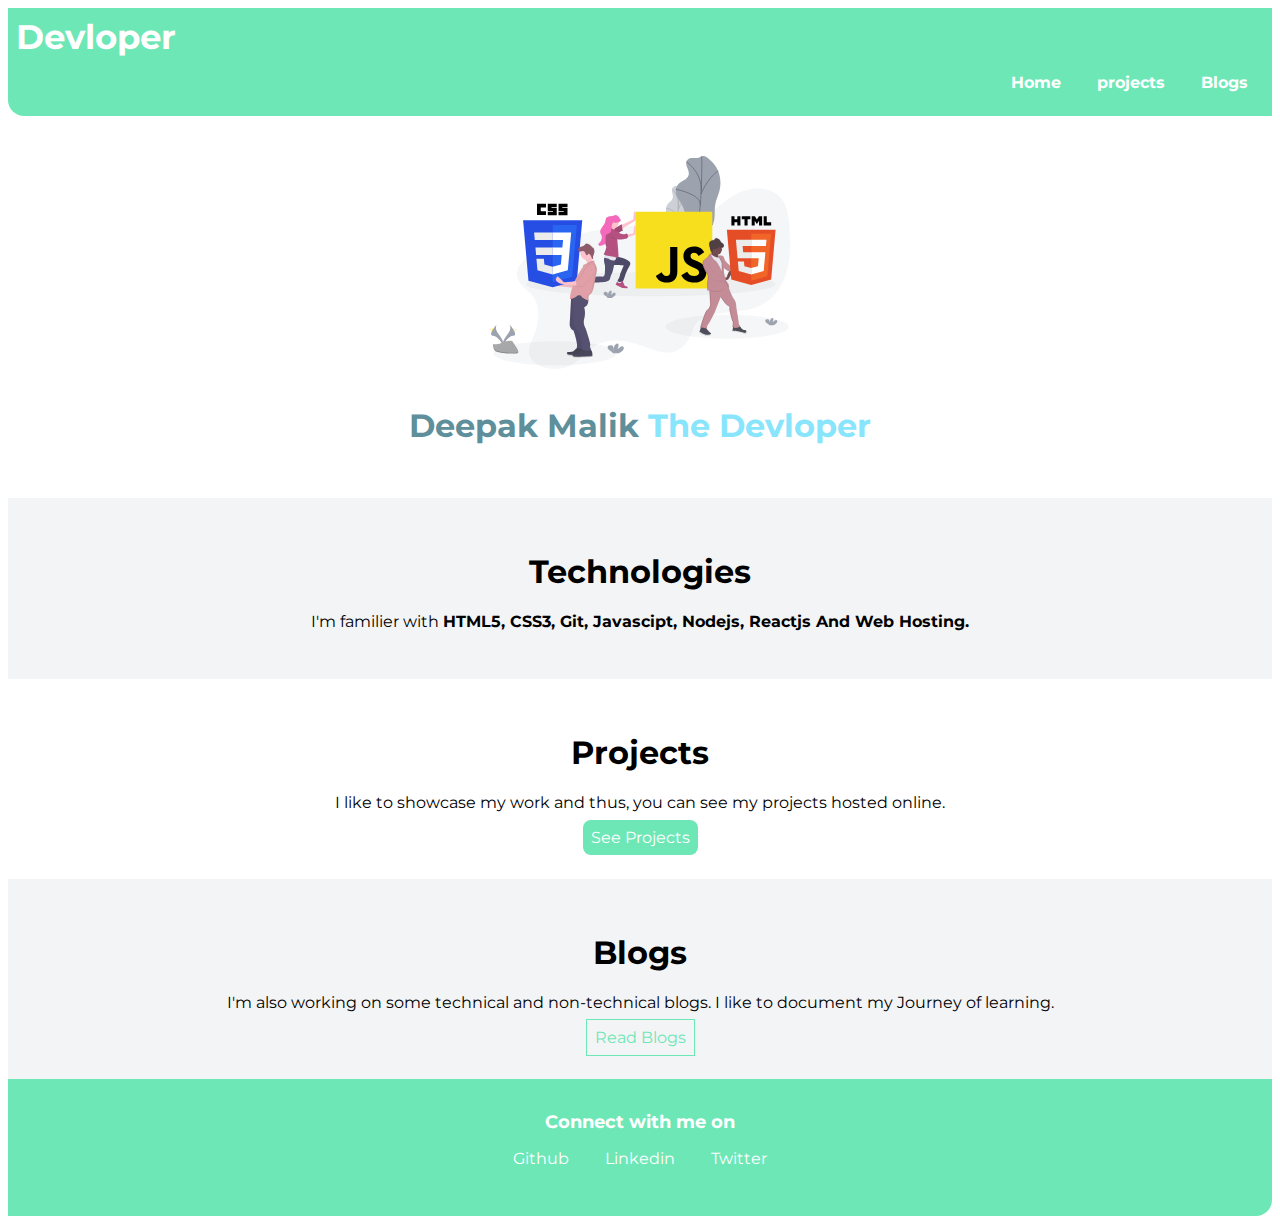
==== index.html @ 0fa0b599 "updated index.html" ====
<!DOCTYPE html>
<html lang="en">
<head>
    <meta charset="UTF-8">
    <meta http-equiv="X-UA-Compatible" content="IE=edge">
    <meta name="viewport" content="width=device-width, initial-scale=1.0">
    <link href="/style.css" rel="stylesheet" />
    <title>Home   |Deepak</title>
</head>
<body>
    
    <nav class="navigation conatiner">
        <div class="nav-brand">Devloper</div>
        <ul class="non-bullet  navpills">
            <li class="inline">
                <a class="link link-active " href="/">Home</a>
            </li>
            <li class="inline">
                <a class="link link-active" href="/project.html">projects</a>
            </li>
            <li class="inline">
                <a class="link link-active" href="/blog.html">Blogs</a>
            </li>
        </ul>
    </nav>
    <header class="hero">
        <img class="hero-img" src="/images/javascipt.svg" />
        <h1 class="hero-heading">Deepak Malik <span style="color: #88e5fc;"> The Devloper</span> </h1>
    </header>
    <section class="section ow">
        <h1>Technologies</h1>
        <p>I'm familier with <strong>HTML5, CSS3, Git, Javascipt, Nodejs, Reactjs And Web Hosting.</strong></p>
    </section>
    <section class="section white">
        <h1>Projects</h1>
        <div class="conatiner container-centre"></div>
        <p>I like to showcase my work and thus, you can see my projects hosted online.</p>
        <a class="link primary-link" href="/project.html">See Projects</a> </a>
    </section >
    <section class="section ow">
        <h1>Blogs</h1>
        <p>I'm also working on some technical and non-technical blogs. I like to document my Journey of learning.</p>
        <a class="link secondary-link" href="/blog.html">Read Blogs </a>

    </section>
    <footer class="footer">
        <div class="footer-header">Connect with me on</div>
        <ul class="social-links non-bullet">
            <li class="inline"> 
                <a class="link link-active " href="https://github.com/deepakmalikk">Github</a>
             </li>
             <li class="inline"> 
                <a class="link link-active " href="https://www.linkedin.com/in/deepak-malik-64a5211b4/">Linkedin</a>
             </li>
             <li class="inline"> 
                <a class="link link-active " href="https://twitter.com/DeEpAkM00790974">Twitter</a>
             </li>


             
        </ul>
    </footer>
    
</body>
</html>
---- style.css ----
@import url('https://fonts.googleapis.com/css2?family=Montserrat:wght@400;700&display=swap');

:root{
      --primary-color: #6EE7B7;
      --dark-gray: #5e8f9b; 
      --off-white: #f3f4f6;   
    }
body{font-family: 'Montserrat', sans-serif;
}
.conatiner{
    padding-left: 1rem;
    padding-right: 1rem;
}
.container-centre{
    max-width: 600px;
    margin: auto;
}
hr{
    margin: 1rem 0rem;
}

.primary-link{
    background-color: var(--primary-color);
    border-radius: 0.5rem;
    color: white;
    
}

.link{
    text-decoration: none;
    padding: 0.5rem 0.5rem;
}
.secondary-link{
    
    color: var(--primary-color);
    border-bottom: 0.5rem;
    border: 1px solid var(--primary-color);
}
.non-bullet{
    list-style: none;
    
}

.inline{
    display: inline;
    padding: 0rem 0.5rem;
}
.navigation{
    background-color: var(--primary-color);
    color: white;
    padding: 0.5rem;
    border-bottom-left-radius: 1rem;
   
}
.navigation .link{
    color: white;
    
}
.navigation .navpills{
    text-align: right;
   
}

.navigation .nav-brand{
    font-weight: bold;
    font-size: 2.1rem;
}
.navigation .link-active{
    font-weight: bold;
}
.hero{
    padding: 2rem;
}
.hero .hero-img{
    padding-top: 0.5rem;
    max-width: 300px;
    display: block;
    margin: auto;

}
.hero .hero-heading{
    padding-top: 1rem;
    color: var(--dark-gray);
    text-align: center;
}

.section{
    padding: 2rem;
}
.section h1{
    text-align: center;
}
 .ow{
    background-color: var(--off-white);
    text-align: center;
}
.white{
    background-color: white;
    text-align: center;
}
.footer{
    background-color: var(--primary-color);
    padding: 2rem 1rem;
    text-align: center;
    color: white;
    border-bottom-right-radius: 1rem;
}
.footer .footer-header{
    font-weight: bold;
    font-size: large;
}
.footer .link{
    color: white;
}
.footer ul{
    padding-inline-start: 0rem;
}
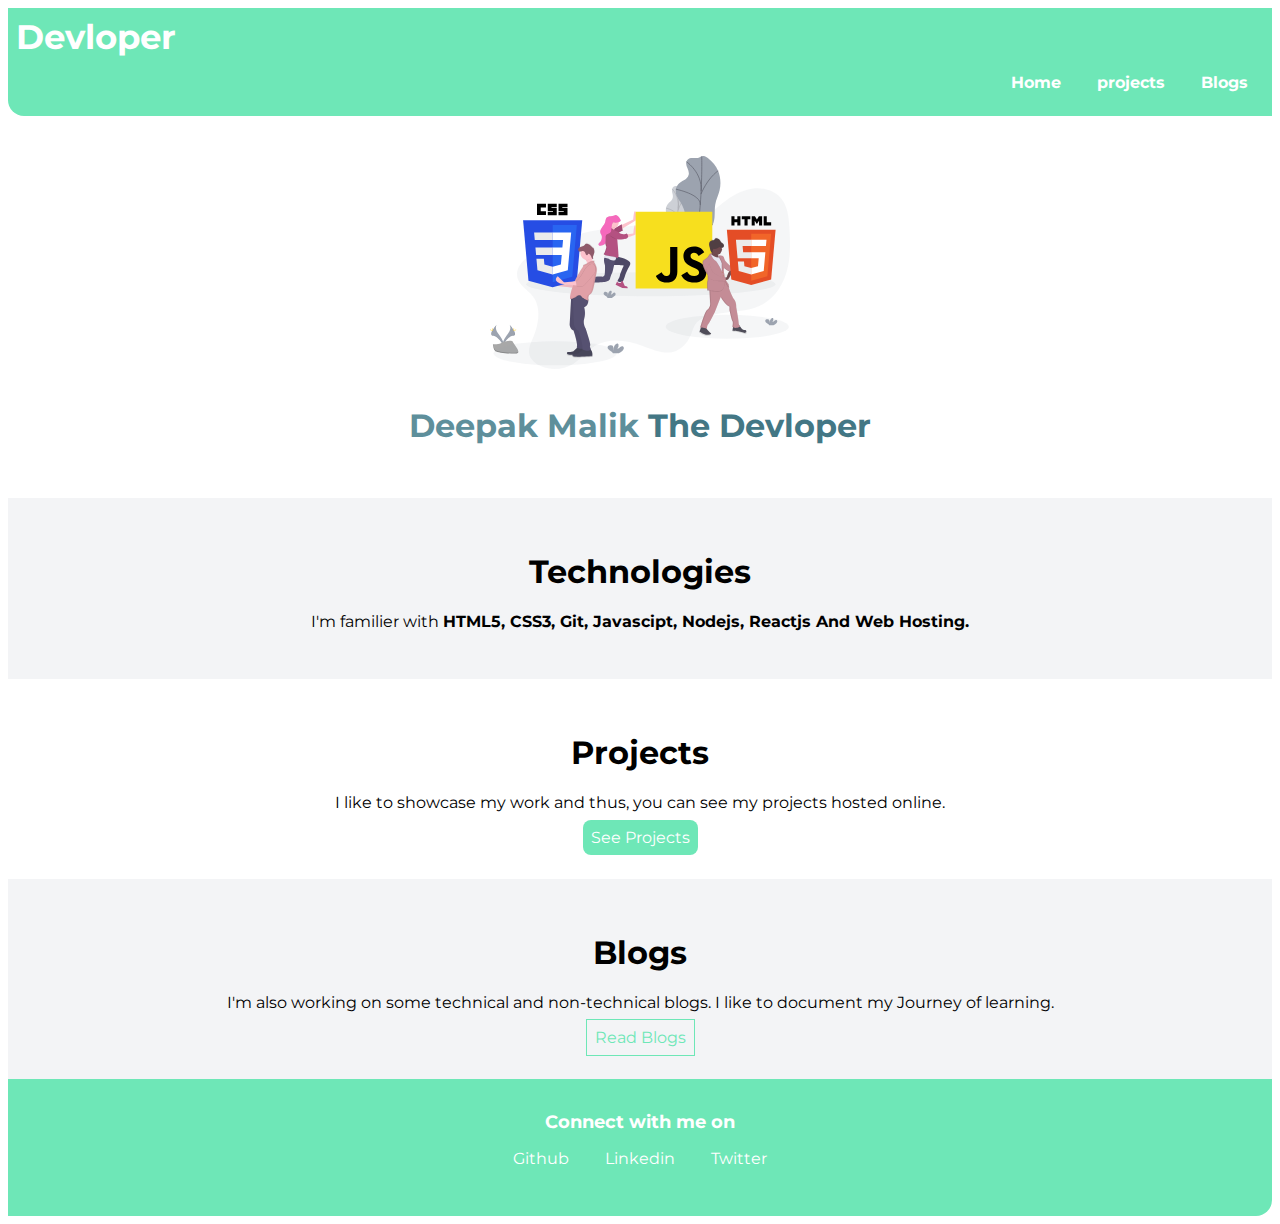
==== commit f8e890a7: "updated index.html" ====
--- a/index.html
+++ b/index.html
@@ -25,7 +25,7 @@
     </nav>
     <header class="hero">
         <img class="hero-img" src="/images/javascipt.svg" />
-        <h1 class="hero-heading">Deepak Malik <span style="color: #88e5fc;"> The Devloper</span> </h1>
+        <h1 class="hero-heading">Deepak Malik <span style="color: #437785;"> The Devloper</span> </h1>
     </header>
     <section class="section ow">
         <h1>Technologies</h1>
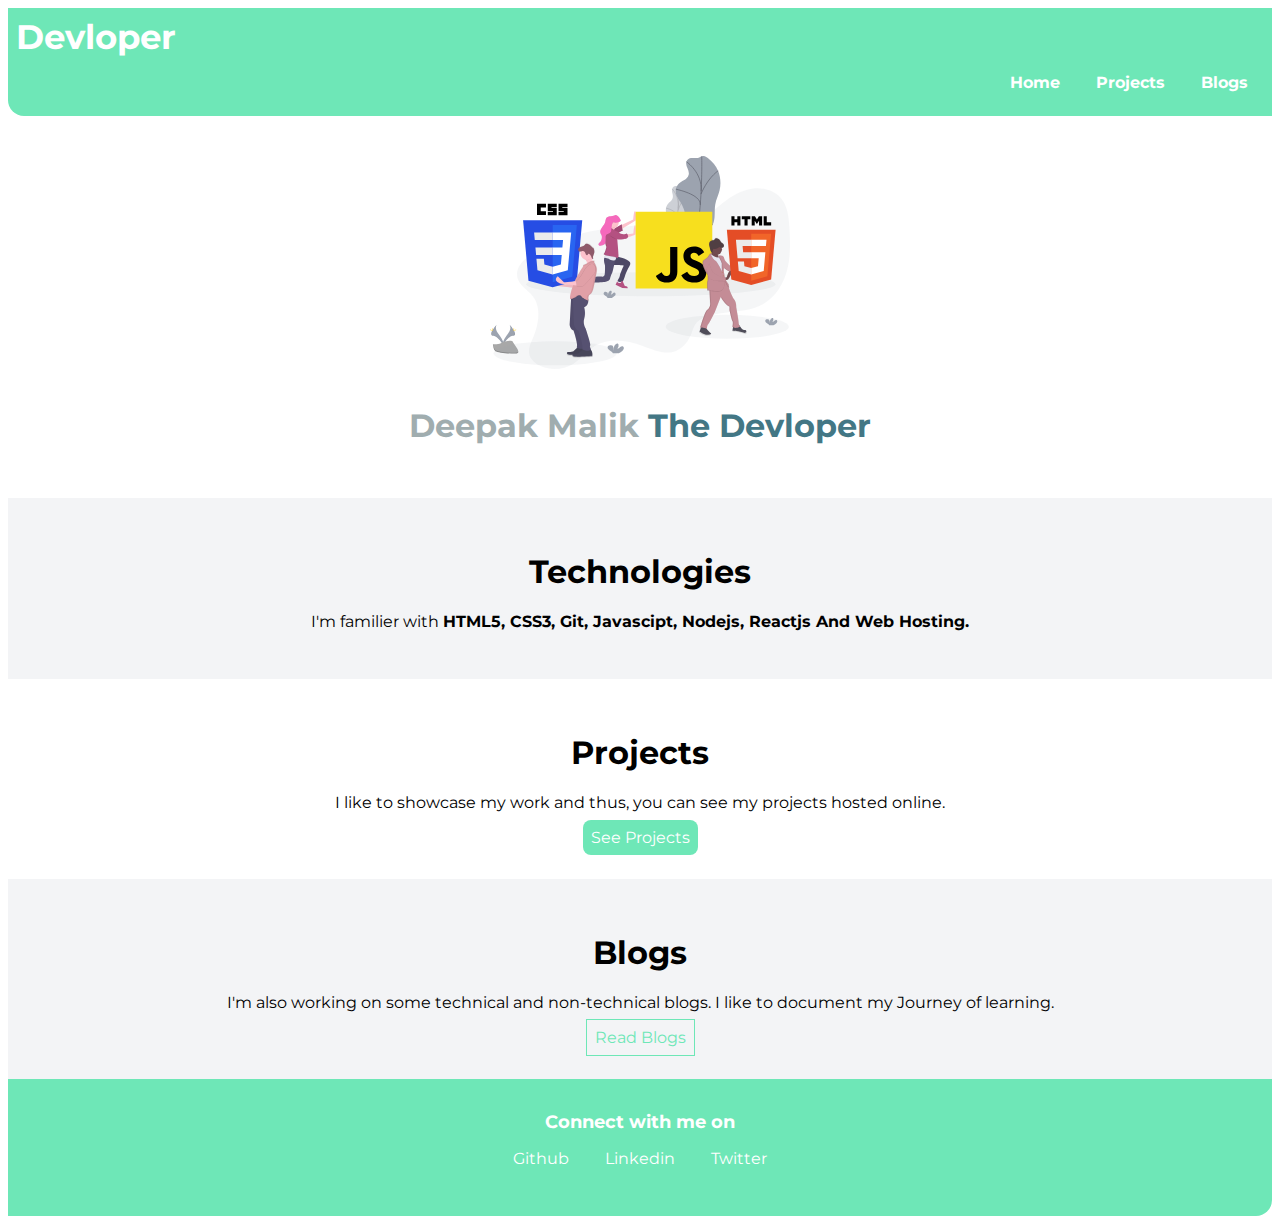
==== commit 37804c11: "Files updated" ====
--- a/index.html
+++ b/index.html
@@ -16,7 +16,7 @@
                 <a class="link link-active " href="/">Home</a>
             </li>
             <li class="inline">
-                <a class="link link-active" href="/project.html">projects</a>
+                <a class="link link-active" href="/project.html">Projects</a>
             </li>
             <li class="inline">
                 <a class="link link-active" href="/blog.html">Blogs</a>
--- a/style.css
+++ b/style.css
@@ -2,7 +2,7 @@
 
 :root{
       --primary-color: #6EE7B7;
-      --dark-gray: #5e8f9b; 
+      --dark-gray: #a0adaf; 
       --off-white: #f3f4f6;   
     }
 body{font-family: 'Montserrat', sans-serif;
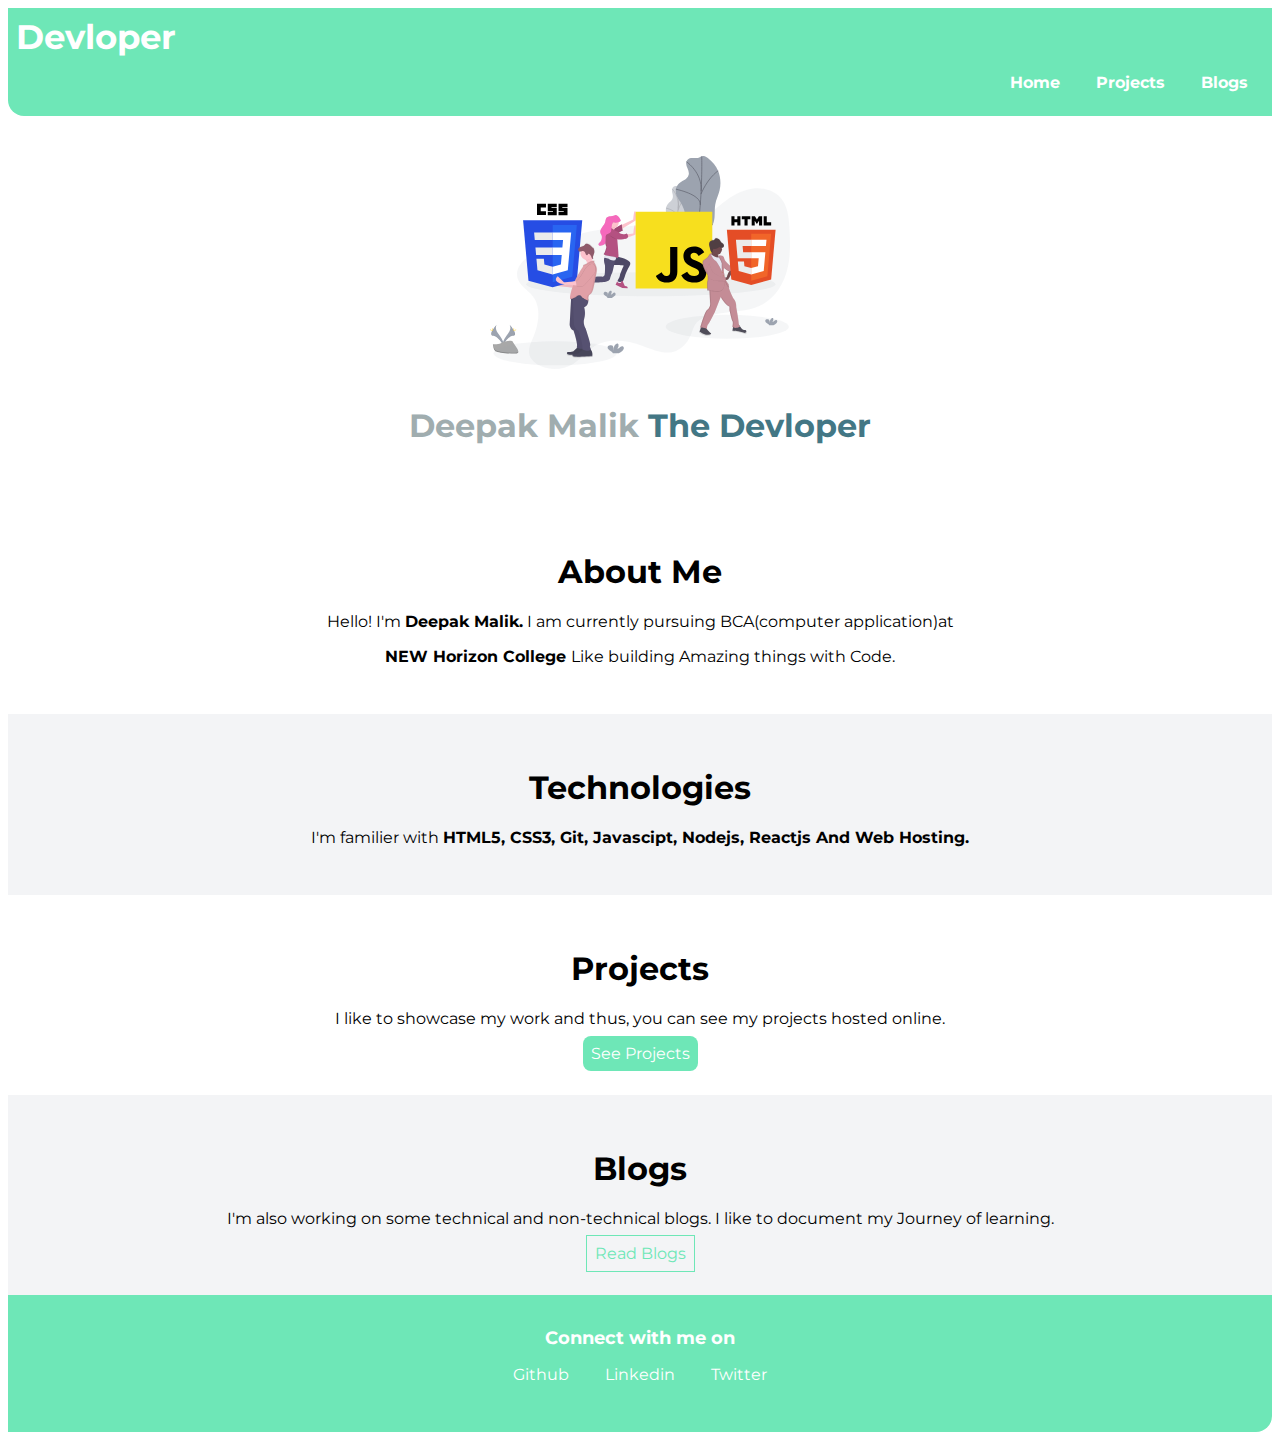
==== commit e8117191: "Updated index.html" ====
--- a/index.html
+++ b/index.html
@@ -27,6 +27,13 @@
         <img class="hero-img" src="/images/javascipt.svg" />
         <h1 class="hero-heading">Deepak Malik <span style="color: #437785;"> The Devloper</span> </h1>
     </header>
+    <section class="section white">
+        <h1>About Me</h1>
+        <div class="conatiner container-centre"></div>
+        <p> Hello! I'm <strong>Deepak Malik.</strong> I am currently pursuing BCA(computer application)at</p>
+        <p><a style="text-decoration: none; font-weight: bold; color: black" href="https://newhorizoncollege.co.in/"> NEW Horizon College </a> Like building Amazing things with Code.</p>
+    </section >
+
     <section class="section ow">
         <h1>Technologies</h1>
         <p>I'm familier with <strong>HTML5, CSS3, Git, Javascipt, Nodejs, Reactjs And Web Hosting.</strong></p>
@@ -35,7 +42,7 @@
         <h1>Projects</h1>
         <div class="conatiner container-centre"></div>
         <p>I like to showcase my work and thus, you can see my projects hosted online.</p>
-        <a class="link primary-link" href="/project.html">See Projects</a> </a>
+        <a class="link primary-link" href="/project.html">See Projects</a>
     </section >
     <section class="section ow">
         <h1>Blogs</h1>
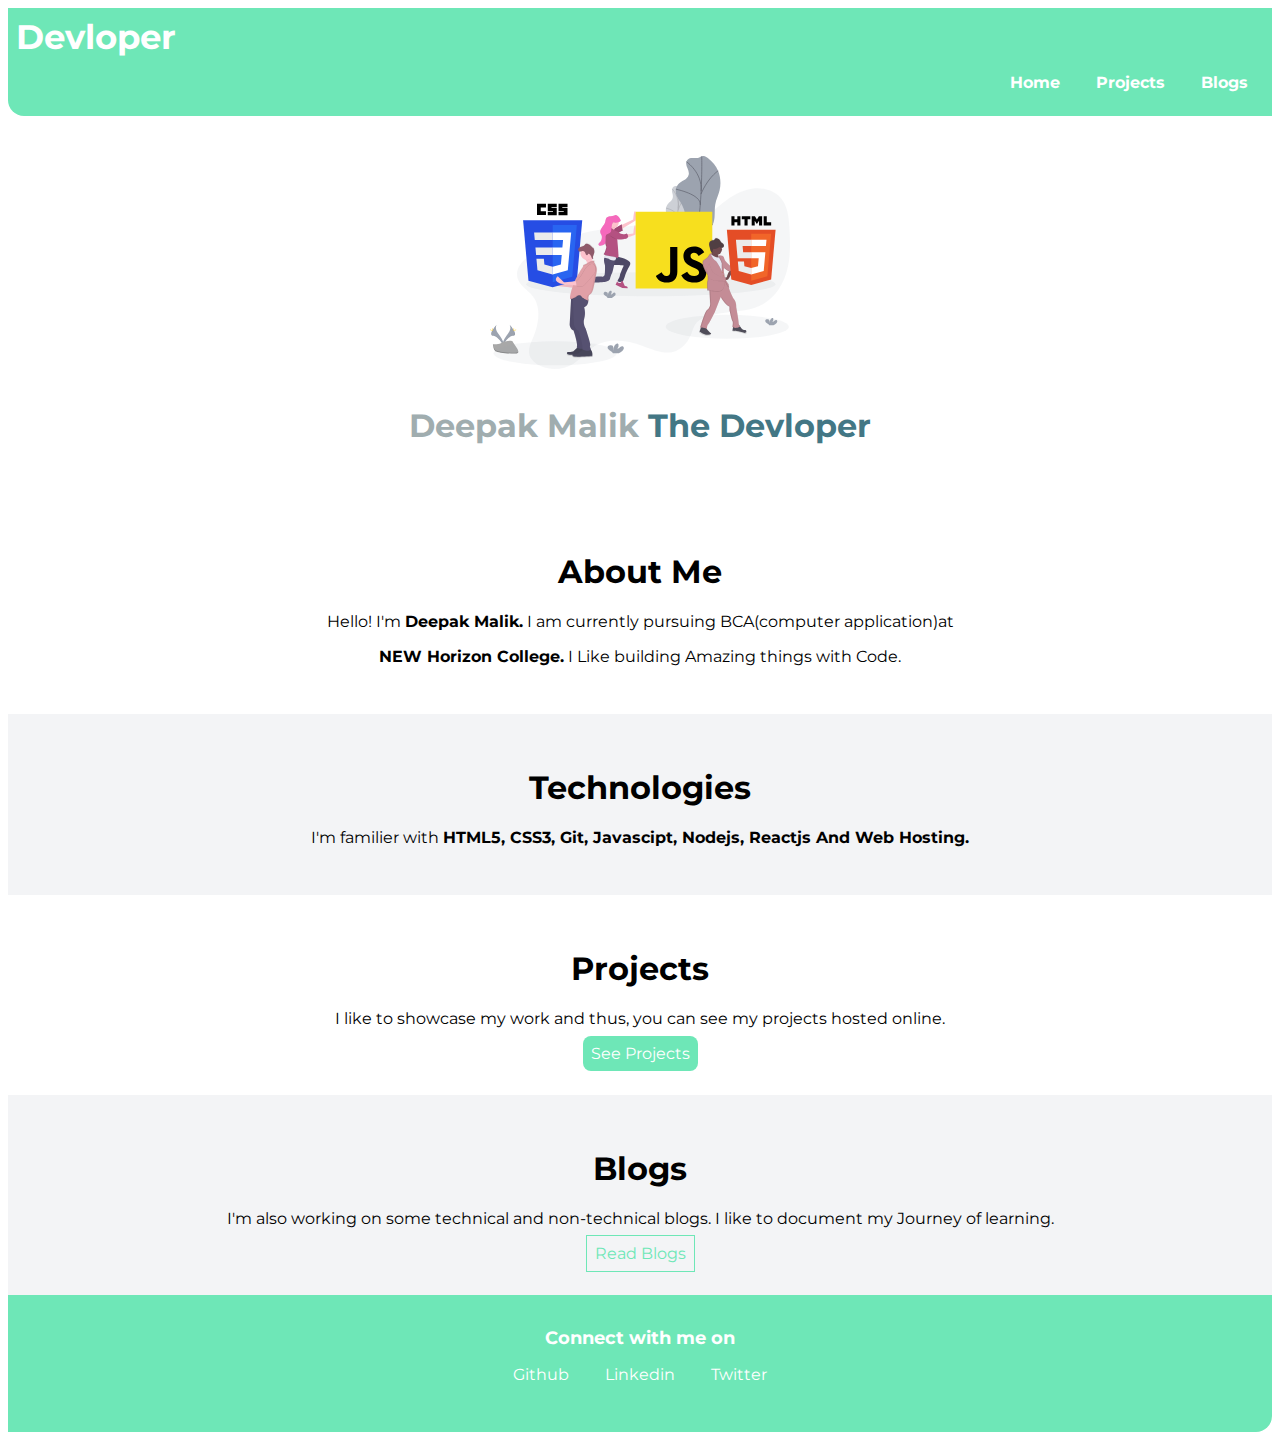
==== commit 085fb36e: "updated index.html" ====
--- a/index.html
+++ b/index.html
@@ -31,7 +31,7 @@
         <h1>About Me</h1>
         <div class="conatiner container-centre"></div>
         <p> Hello! I'm <strong>Deepak Malik.</strong> I am currently pursuing BCA(computer application)at</p>
-        <p><a style="text-decoration: none; font-weight: bold; color: black" href="https://newhorizoncollege.co.in/"> NEW Horizon College </a> Like building Amazing things with Code.</p>
+        <p><a style="text-decoration: none; font-weight: bold; color: black" href="https://newhorizoncollege.co.in/"> NEW Horizon College.</a> I Like building Amazing things with Code.</p>
     </section >
 
     <section class="section ow">
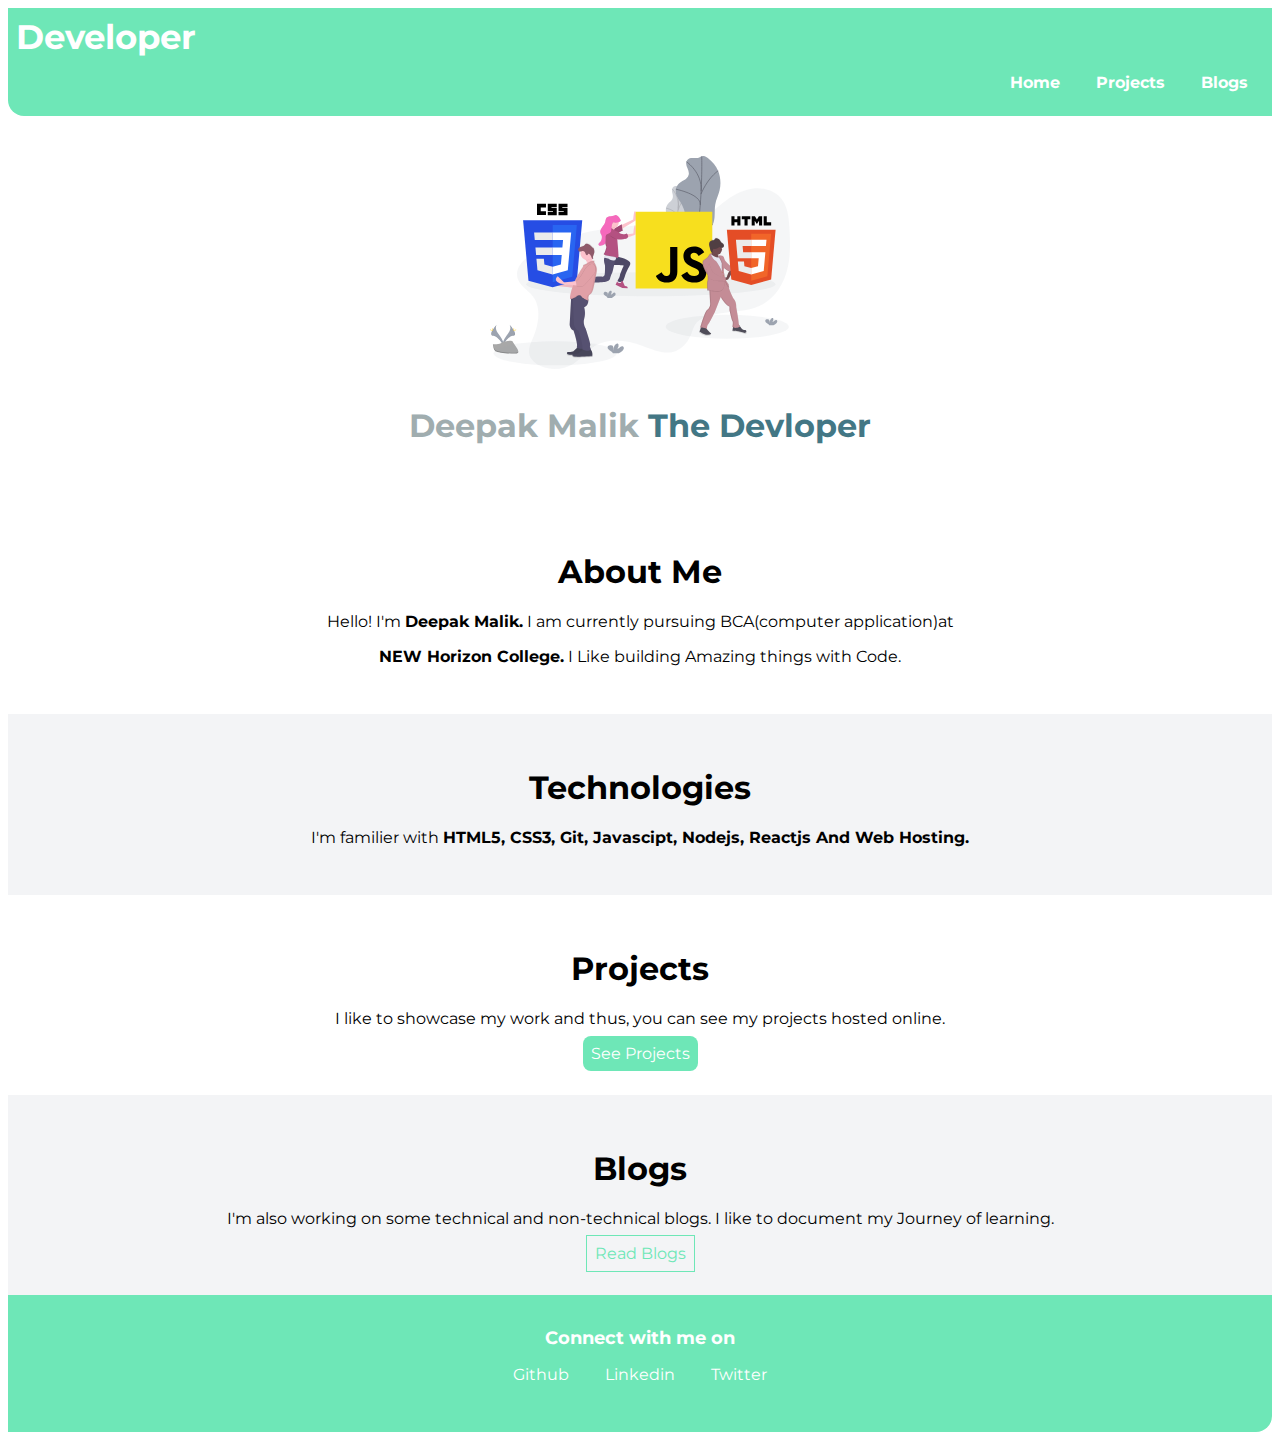
==== commit e332ec54: "Update index.html" ====
--- a/index.html
+++ b/index.html
@@ -10,7 +10,7 @@
 <body>
     
     <nav class="navigation conatiner">
-        <div class="nav-brand">Devloper</div>
+        <div class="nav-brand">Developer</div>
         <ul class="non-bullet  navpills">
             <li class="inline">
                 <a class="link link-active " href="/">Home</a>
@@ -69,4 +69,4 @@
     </footer>
     
 </body>
-</html>+</html>
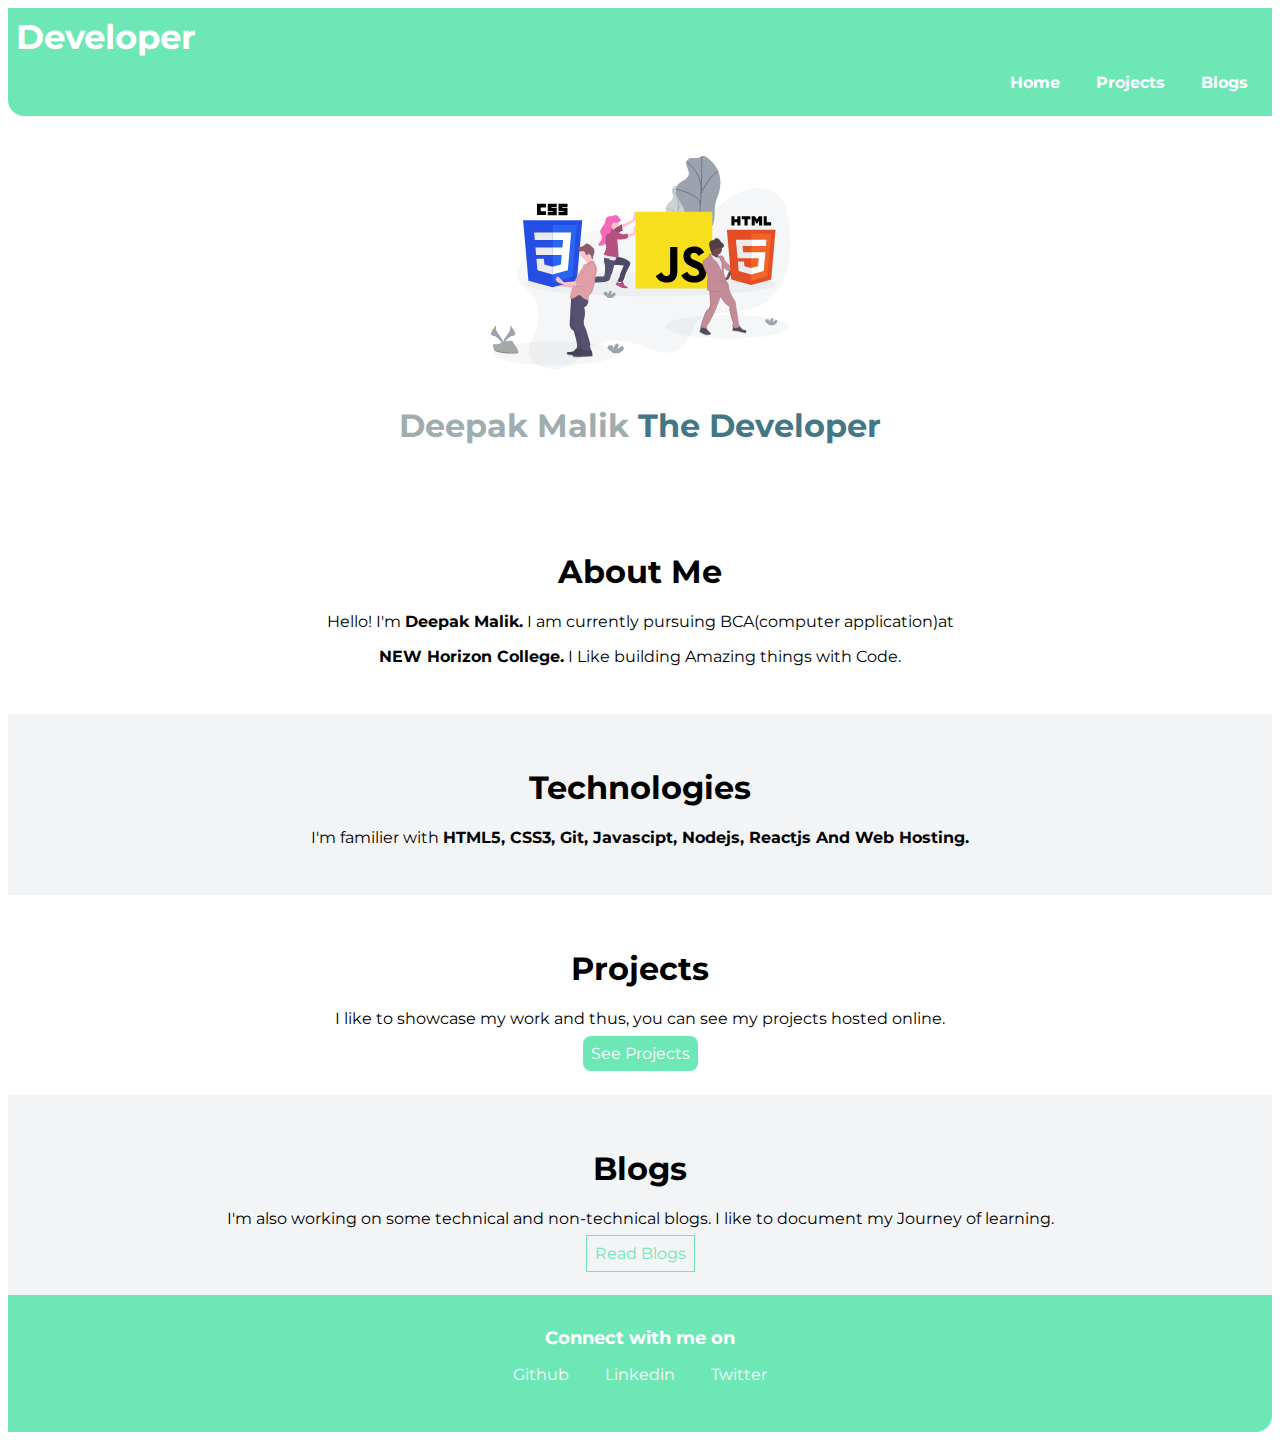
==== commit 7201d7e3: "Made some correction" ====
--- a/index.html
+++ b/index.html
@@ -25,7 +25,7 @@
     </nav>
     <header class="hero">
         <img class="hero-img" src="/images/javascipt.svg" />
-        <h1 class="hero-heading">Deepak Malik <span style="color: #437785;"> The Devloper</span> </h1>
+        <h1 class="hero-heading">Deepak Malik <span style="color: #437785;"> The Developer</span> </h1>
     </header>
     <section class="section white">
         <h1>About Me</h1>
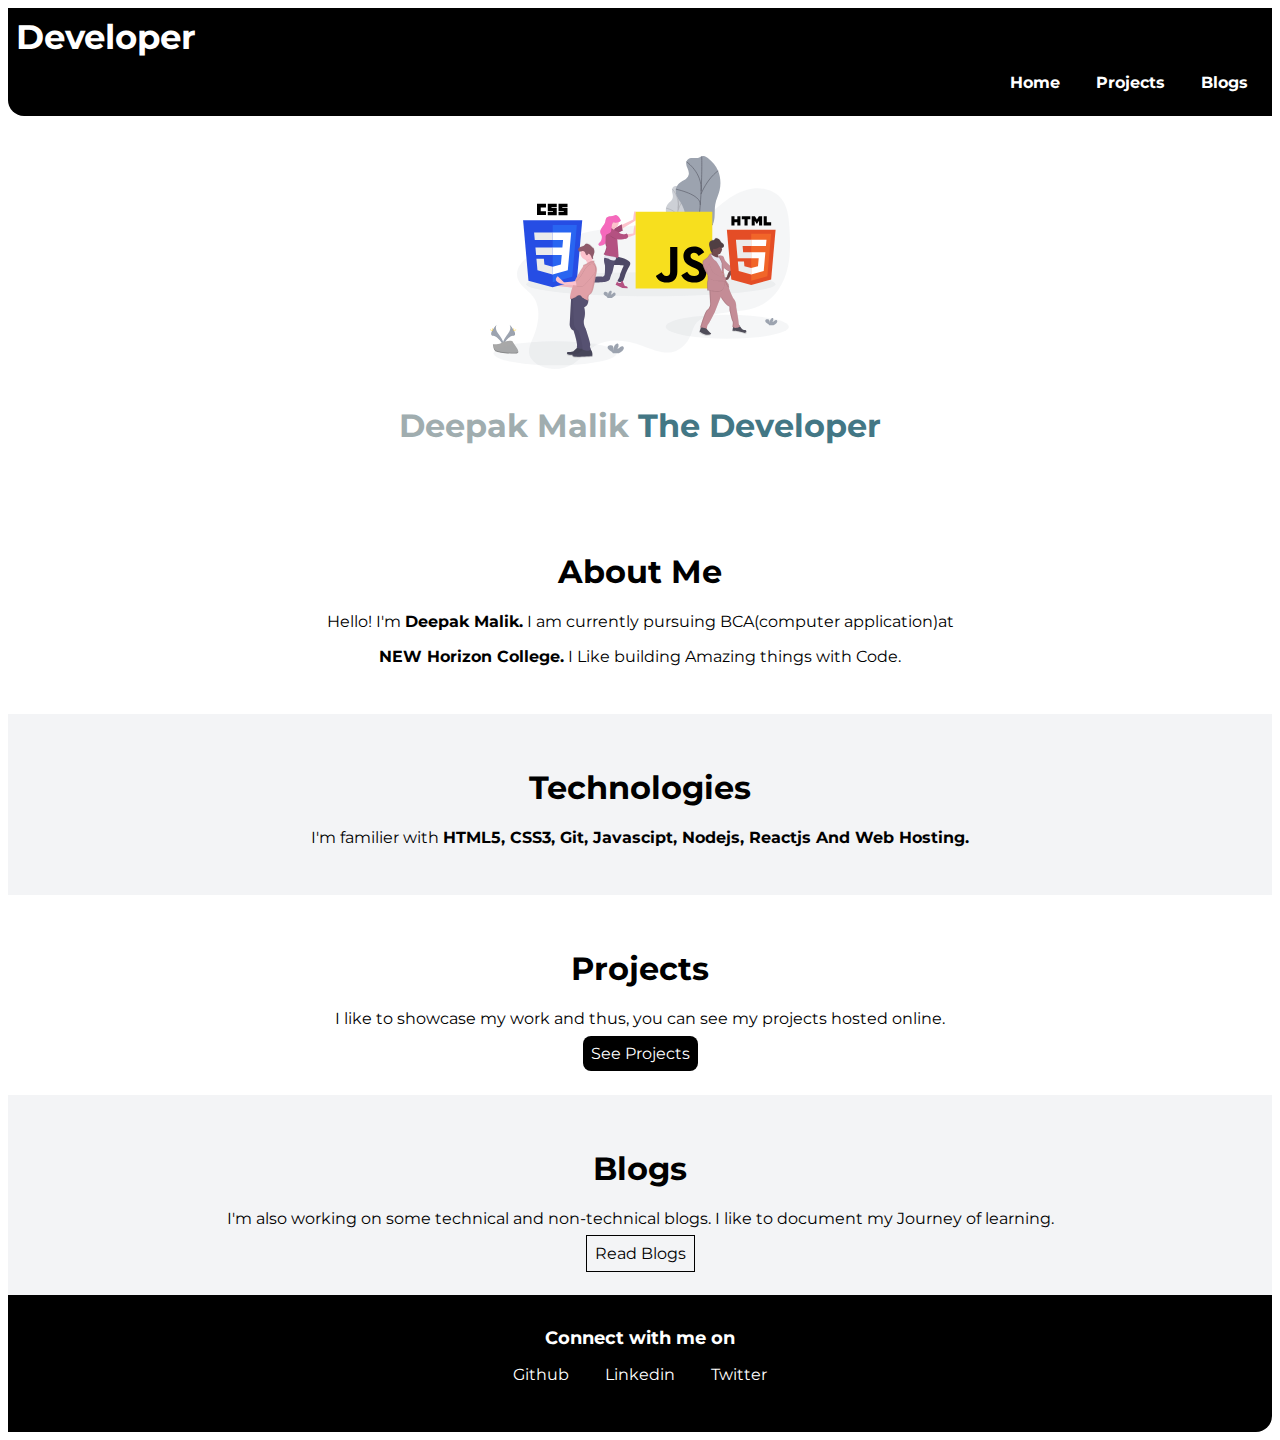
==== commit 33364417: "Update index.html" ====
--- a/index.html
+++ b/index.html
@@ -4,7 +4,7 @@
     <meta charset="UTF-8">
     <meta http-equiv="X-UA-Compatible" content="IE=edge">
     <meta name="viewport" content="width=device-width, initial-scale=1.0">
-    <link href="/style.css" rel="stylesheet" />
+    <link href="/index.css" rel="stylesheet" />
     <title>Home   |Deepak</title>
 </head>
 <body>
--- a/index.css
+++ b/index.css
@@ -0,0 +1,117 @@
+@import url('https://fonts.googleapis.com/css2?family=Montserrat:wght@400;700&display=swap');
+
+:root{
+      --primary-color: black;
+      --dark-gray: #a0adaf; 
+      --off-white: #f3f4f6;   
+    }
+body{font-family: 'Montserrat', sans-serif;
+}
+.conatiner{
+    padding-left: 1rem;
+    padding-right: 1rem;
+}
+.container-centre{
+    max-width: 600px;
+    margin: auto;
+}
+hr{
+    margin: 1rem 0rem;
+}
+
+.primary-link{
+    background-color: var(--primary-color);
+    border-radius: 0.5rem;
+    color: white;
+    
+}
+
+.link{
+    text-decoration: none;
+    padding: 0.5rem 0.5rem;
+}
+.secondary-link{
+    
+    color: var(--primary-color);
+    border-bottom: 0.5rem;
+    border: 1px solid var(--primary-color);
+}
+.non-bullet{
+    list-style: none;
+    
+}
+
+.inline{
+    display: inline;
+    padding: 0rem 0.5rem;
+}
+.navigation{
+    background-color: var(--primary-color);
+    color: white;
+    padding: 0.5rem;
+    border-bottom-left-radius: 1rem;
+   
+}
+.navigation .link{
+    color: white;
+    
+}
+.navigation .navpills{
+    text-align: right;
+   
+}
+
+.navigation .nav-brand{
+    font-weight: bold;
+    font-size: 2.1rem;
+}
+.navigation .link-active{
+    font-weight: bold;
+}
+.hero{
+    padding: 2rem;
+}
+.hero .hero-img{
+    padding-top: 0.5rem;
+    max-width: 300px;
+    display: block;
+    margin: auto;
+
+}
+.hero .hero-heading{
+    padding-top: 1rem;
+    color: var(--dark-gray);
+    text-align: center;
+}
+
+.section{
+    padding: 2rem;
+}
+.section h1{
+    text-align: center;
+}
+ .ow{
+    background-color: var(--off-white);
+    text-align: center;
+}
+.white{
+    background-color: white;
+    text-align: center;
+}
+.footer{
+    background-color: var(--primary-color);
+    padding: 2rem 1rem;
+    text-align: center;
+    color: white;
+    border-bottom-right-radius: 1rem;
+}
+.footer .footer-header{
+    font-weight: bold;
+    font-size: large;
+}
+.footer .link{
+    color: white;
+}
+.footer ul{
+    padding-inline-start: 0rem;
+}
